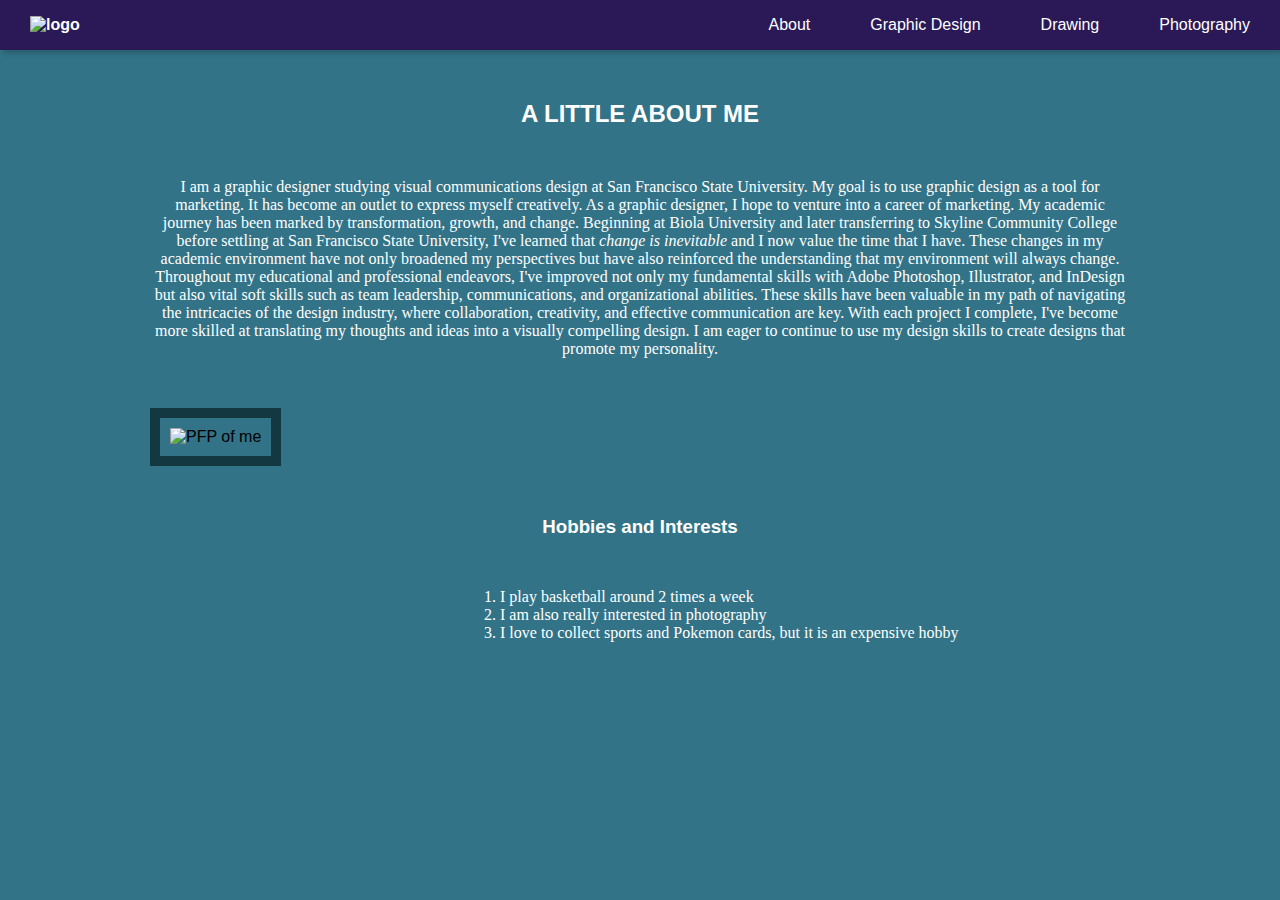
==== about_me.html @ e4381c1e "March 7 Updates" ====
<!DOCTYPE html>
<html lang="en">
<head>
    <meta charset="UTF-8">
    <meta name="viewport" content="width=device-width, initial-scale=1.0">
    <link rel="stylesheet" href="css/styles.css"> 
    <title>Austin's Project 1</title>
</head>
<body>
<header>
    <nav>
        <ul>
            <li><a class="logo" href="./index.html">
                <div>
                <img src="images/logo.png" alt="logo" class="AHLogo">
                </div></a>
            </li>
            <li><a href="./about_me.html">About</a></li>
            <li><a href="./graphic_design.html">Graphic Design</a></li>
            <li><a href="./drawing.html">Drawing</a></li>
            <li><a href="./photography.html">Photography</a></li>
        </ul>
    </nav>
</header>

<div>
    <h2>
       A LITTLE ABOUT ME
    </h2>
    </div>
    <div>
        <p class="IntroParagraph">
        I am a graphic designer studying visual communications design at San Francisco State University. My goal is to use graphic design as a tool for marketing. It has become an outlet to express myself creatively. As a graphic designer, I hope to venture into a career of marketing. My academic journey has been marked by transformation, growth, and change. Beginning at Biola University and later transferring to Skyline Community College before settling at San Francisco State University, I've learned that <em>change is inevitable</em> and I now value the time that I have. These changes in my academic environment have not only broadened my perspectives but have also reinforced the understanding that my environment will always change. Throughout my educational and professional endeavors, I've improved not only my fundamental skills with Adobe Photoshop, Illustrator, and InDesign but also vital soft skills such as team leadership, communications, and organizational abilities. These skills have been valuable in my path of navigating the intricacies of the design industry, where collaboration, creativity, and effective communication are key. With each project I complete, I've become more skilled at translating my thoughts and ideas into a visually compelling design. I am eager to continue to use my design skills to create designs that promote my personality.</p>
    </div>

<section>
    <img class="me" src="images/me.jpg" alt="PFP of me" height="500px" weight="500px">
</section>

<section>
    <h3> Hobbies and Interests</h3>
</section>

<section>
    <ol class="aboutlist">
        <li>I play basketball around 2 times a week</li>
        <li>I am also really interested in photography</li>
        <li>I love to collect sports and Pokemon cards, but it is an expensive hobby</li>
    </ol>
</section>

</body>
</html>
---- css/styles.css ----
*{
    margin: 0;
    padding: 0;
    
}

body{
    background-color:rgb(50, 115, 135);
    font-family:Arial, Helvetica, sans-serif;
}

#BG{
  background-image: url(/images/beach.jpg);
  background-size: 100% 150%;
}

/* NAV */
nav {
  background-color: rgb(42, 25, 86);
  box-shadow: 3px 3px 5px rgba(0, 0, 0, 0.2);
  position: sticky;
}
nav ul {
  width: 100%;
  list-style: none;
  display: flex;
  justify-content: flex-end;
  align-items: center;
}

nav li {
  height: 50px;
}
nav a {
  height: 100%;
  padding: 0 30px;
  text-decoration: none;
  display: flex;
  align-items: center;
  color: #ffffff;
}
.AHLogo{
  position: relative;
  width: 100px;
  height: 100px;
}

nav li #active{
  background-color:orange;
  color:red;
}

/* The code below styles the LOGO link */

nav li:first-child {
  margin-right: auto;
}
nav li:first-child a {
  color: #fff;
  font-weight: 800;
}

  
/* COLUMNS */
  .parent{
    min-height:200px;
  }
  .column1{
    grid-area: 1 / 1 / 3 / 4;
    margin-top: 25px;
    margin-right: 50px;
  }
  .column2{
    grid-area: 1 / 4 / 3 / 6;
    margin-top: 25px;
    margin-right: 25px;
    margin-left: 50px;
  }

/*IMAGE*/

/*Home Page Images*/

.container {
  display: flex;
  justify-content: space-around;
  align-items: center;
  height: 100vh;
}

.me{
  margin-left: 150px;
  border: solid;
  border-color:rgb(20, 56, 66);
  border-width: 10px;
  padding: 10px;
}

.england{
  max-width: 45%; 
  height: auto;
  object-position: 10% 10%;
  overflow: hidden;
  border: solid;
  padding: 10px;
  color: white;
}

.beach {
  max-width: 45%; 
  height: auto;
  object-position: 10% 10%;
  overflow: hidden;

  border: solid;
  padding: 10px;
  color: white;
}

.album{
    object-fit: cover;
    object-position: 80% 100%;
    float: right;
  }
.Book3{
    object-fit: cover;
    object-position: 50% 100%;
    float: right;
    margin-right: 50px;
    margin-left: 50px;
  }

  .drawingimgs{
    display: block;
  margin-left: auto;
  margin-right: auto;
  width: 50%;
  }

  .sidebysideimgs {
    display: flex;
  }
  
  .drawingimgs1 {
    flex: 33.33%;
    padding: 5px;
  }

  /* add later 
.Book2{
    object-fit: cover;
    object-position: 50% 25%;
    float: right;
    margin-top: 50px;
  } */

/* Text */

.Introduction{
    margin-bottom: 10px;
    margin-top: 275px;
    text-align: center;
    color: white;
    margin-left: 50px;
    margin-right: 50px;
    font-size: 100px;
    font-family: Georgia, 'Times New Roman', Times, serif
}

.GD{
  margin-bottom: 10px;
  margin-top: 100px;
  text-align: center;
  color: white;
  margin-left: 50px;
  margin-right: 50px;
  font-size: xx-large;
}

h2{
    text-align: center;
    margin: 50px;
    color: white;
    font-size:x-large;
}

.IntroParagraph{
  color: white;
  justify-content: center;
  text-align: center;
  margin-left: 150px;
  margin-right: 150px;
  margin-bottom: 50px;
  font-family:Georgia, 'Times New Roman', Times, serif

}

.DesignText1{
  color: white;
  padding: 10px;
  margin-left: 100px;
  margin-right: 100px;

}

.drawingtext{
  margin-bottom: 100px;
}

h3{
  color: white;
  justify-content: center;
  text-align: center;
  margin-left: 150px;
  margin-right: 150px;
  margin-bottom: 50px;
  margin-top: 50px;
}

.aboutlist{
  margin-left: 500px;
  margin-bottom: 100px;
  color: white;
  font-family:Georgia, 'Times New Roman', Times, serif
}
/* Miscellaneous */
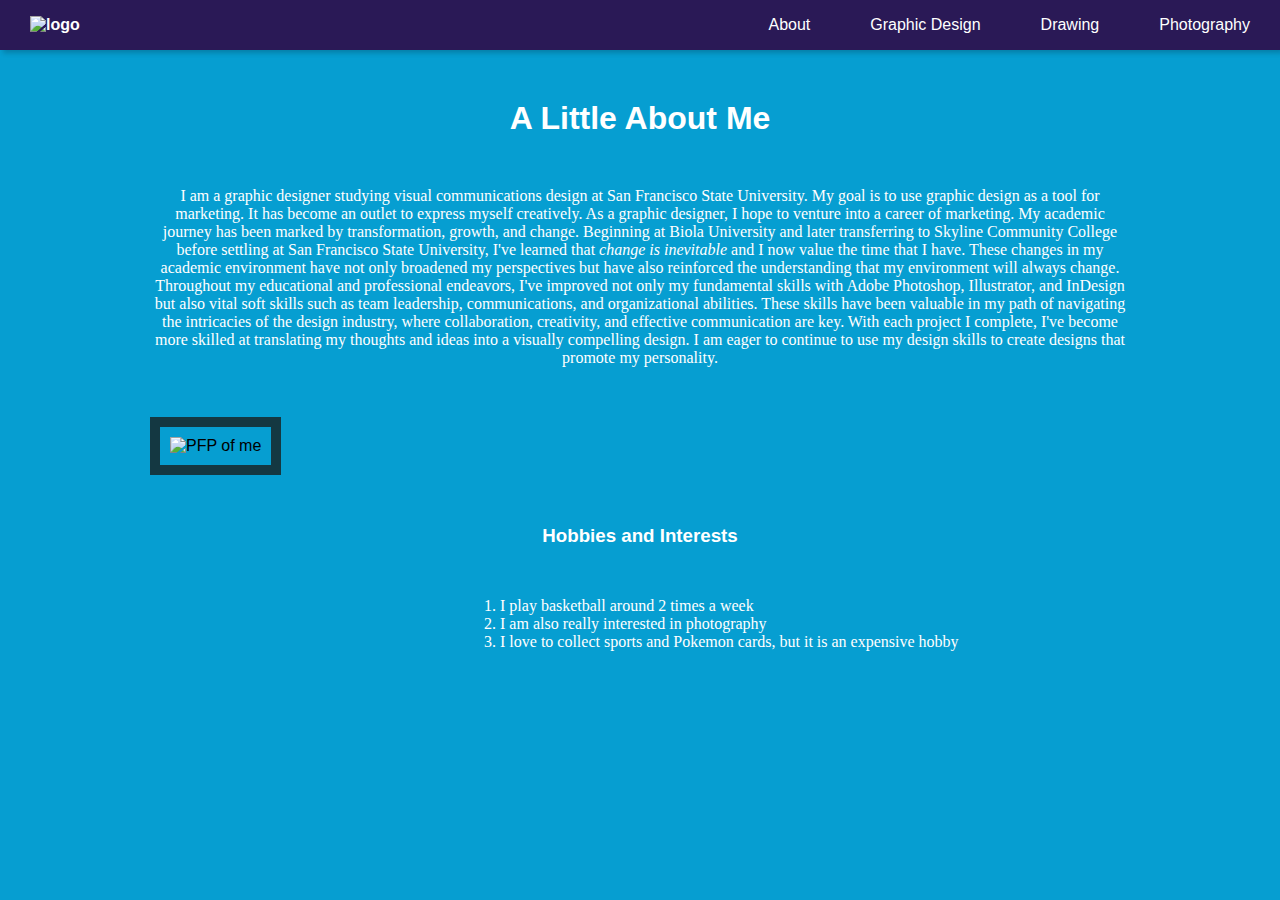
==== commit e8448686: "March 7 6:19" ====
--- a/about_me.html
+++ b/about_me.html
@@ -23,11 +23,10 @@
     </nav>
 </header>
 
-<div>
-    <h2>
-       A LITTLE ABOUT ME
-    </h2>
-    </div>
+    <h1>
+        A Little About Me
+    </h1>
+
     <div>
         <p class="IntroParagraph">
         I am a graphic designer studying visual communications design at San Francisco State University. My goal is to use graphic design as a tool for marketing. It has become an outlet to express myself creatively. As a graphic designer, I hope to venture into a career of marketing. My academic journey has been marked by transformation, growth, and change. Beginning at Biola University and later transferring to Skyline Community College before settling at San Francisco State University, I've learned that <em>change is inevitable</em> and I now value the time that I have. These changes in my academic environment have not only broadened my perspectives but have also reinforced the understanding that my environment will always change. Throughout my educational and professional endeavors, I've improved not only my fundamental skills with Adobe Photoshop, Illustrator, and InDesign but also vital soft skills such as team leadership, communications, and organizational abilities. These skills have been valuable in my path of navigating the intricacies of the design industry, where collaboration, creativity, and effective communication are key. With each project I complete, I've become more skilled at translating my thoughts and ideas into a visually compelling design. I am eager to continue to use my design skills to create designs that promote my personality.</p>
--- a/css/styles.css
+++ b/css/styles.css
@@ -1,17 +1,17 @@
 *{
     margin: 0;
     padding: 0;
-    
 }
 
 body{
-    background-color:rgb(50, 115, 135);
+    background-color:rgb(6, 158, 209);
     font-family:Arial, Helvetica, sans-serif;
 }
 
 #BG{
   background-image: url(/images/beach.jpg);
   background-size: 100% 150%;
+  background-repeat: no-repeat;
 }
 
 /* NAV */
@@ -96,27 +96,6 @@
   padding: 10px;
 }
 
-.england{
-  max-width: 45%; 
-  height: auto;
-  object-position: 10% 10%;
-  overflow: hidden;
-  border: solid;
-  padding: 10px;
-  color: white;
-}
-
-.beach {
-  max-width: 45%; 
-  height: auto;
-  object-position: 10% 10%;
-  overflow: hidden;
-
-  border: solid;
-  padding: 10px;
-  color: white;
-}
-
 .album{
     object-fit: cover;
     object-position: 80% 100%;
@@ -130,21 +109,20 @@
     margin-left: 50px;
   }
 
-  .drawingimgs{
-    display: block;
-  margin-left: auto;
-  margin-right: auto;
-  width: 50%;
-  }
-
-  .sidebysideimgs {
-    display: flex;
-  }
-  
-  .drawingimgs1 {
-    flex: 33.33%;
-    padding: 5px;
-  }
+.photographyimg{
+  margin-left: 35px;
+  margin-right: 20px;
+  margin-top: 25px; 
+}
+
+
+
+.drawingimgs1{
+  margin-top: 25px;
+  margin-left: 150px;
+  margin-right: 100px;
+}
+
 
   /* add later 
 .Book2{
@@ -167,13 +145,11 @@
     font-family: Georgia, 'Times New Roman', Times, serif
 }
 
-.GD{
-  margin-bottom: 10px;
-  margin-top: 100px;
-  text-align: center;
-  color: white;
-  margin-left: 50px;
-  margin-right: 50px;
+
+h1{
+  text-align: center;
+  margin: 50px;
+  color: white;
   font-size: xx-large;
 }
 
@@ -192,7 +168,6 @@
   margin-right: 150px;
   margin-bottom: 50px;
   font-family:Georgia, 'Times New Roman', Times, serif
-
 }
 
 .DesignText1{
@@ -200,13 +175,27 @@
   padding: 10px;
   margin-left: 100px;
   margin-right: 100px;
-
+  font-family:Georgia, 'Times New Roman', Times, serif
 }
 
 .drawingtext{
+  margin-left: 150px;
   margin-bottom: 100px;
-}
-
+  margin-right: 150px;
+  text-align: center;
+  color: white;
+  font-family:Georgia, 'Times New Roman', Times, serif
+}
+
+.photographytext{
+  margin-left: 100px;
+  margin-bottom: 100px;
+  margin-right: 100px;
+  margin-top: 50px;
+  text-align: center;
+  color: white;
+  font-family:Georgia, 'Times New Roman', Times, serif
+}
 h3{
   color: white;
   justify-content: center;
@@ -223,4 +212,6 @@
   color: white;
   font-family:Georgia, 'Times New Roman', Times, serif
 }
+
+/*ask about how to center the list*/
 /* Miscellaneous */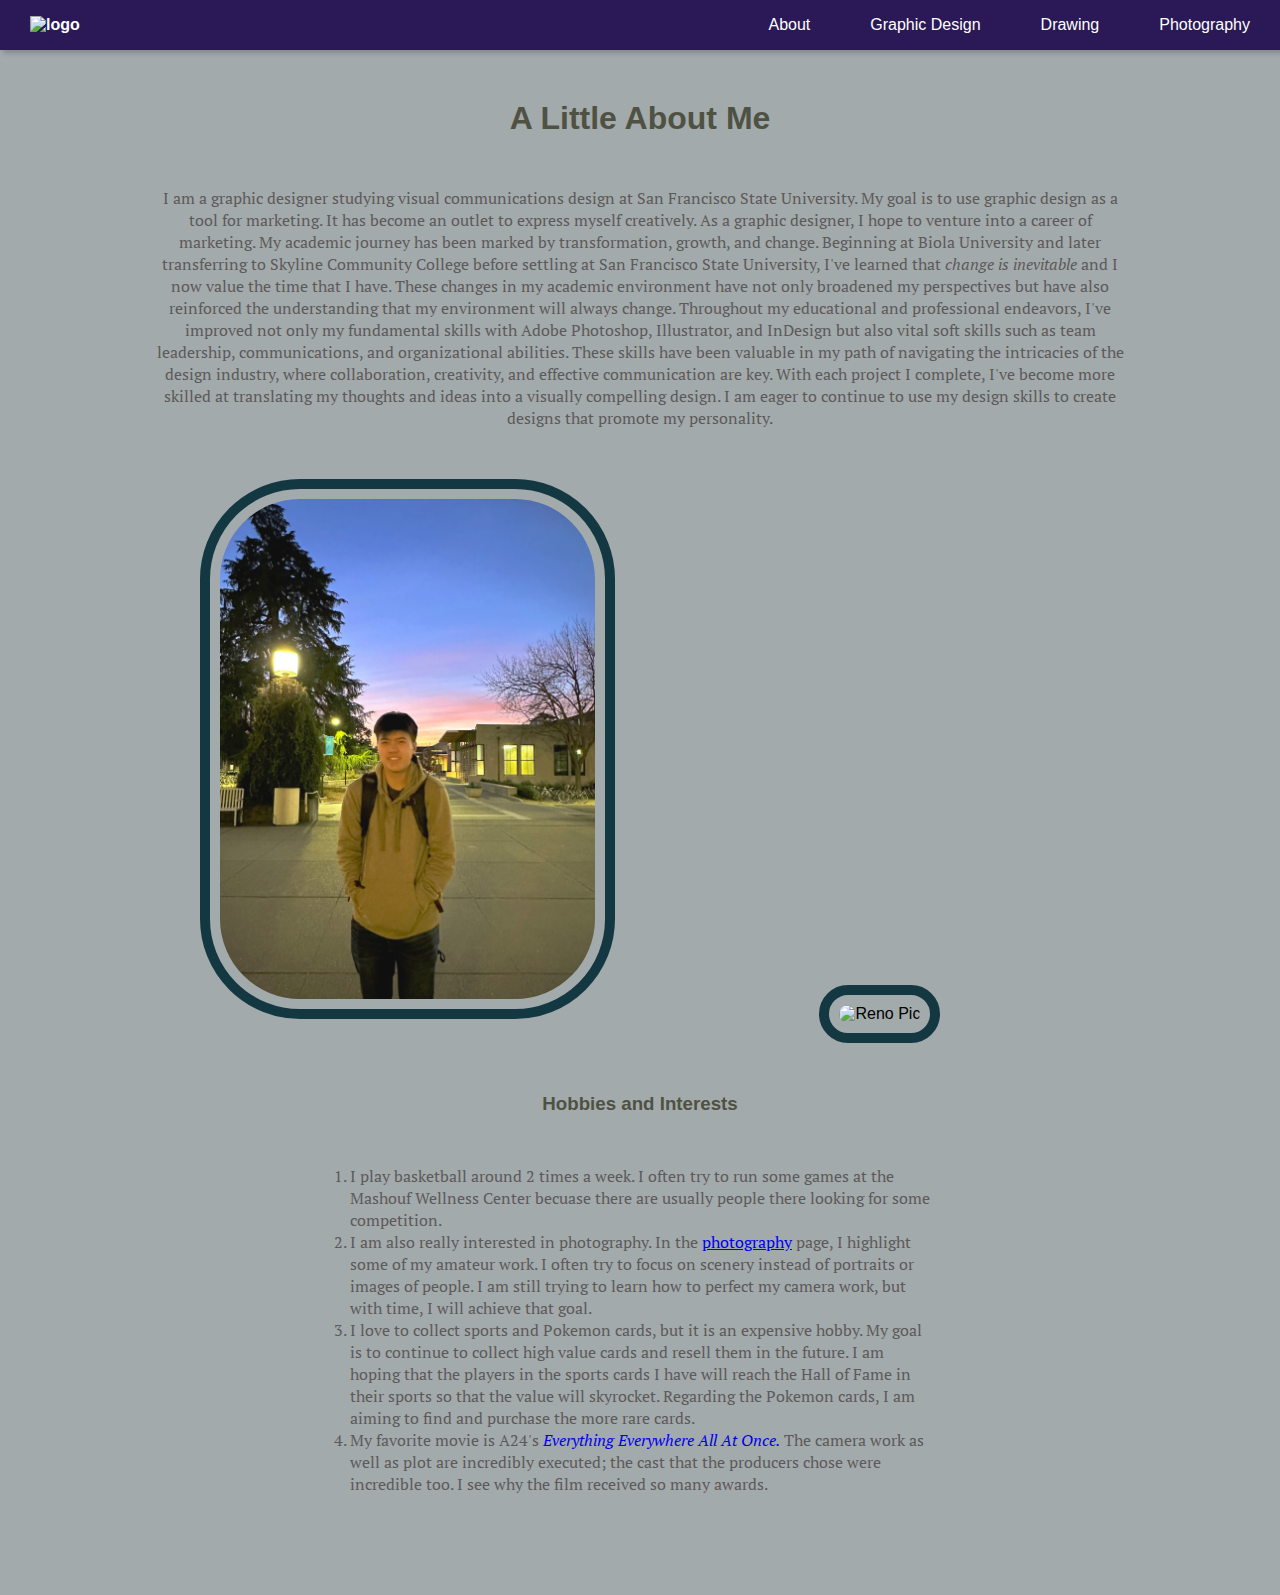
==== commit e035fc2a: "About and Graphic Design" ====
--- a/about_me.html
+++ b/about_me.html
@@ -5,8 +5,13 @@
     <meta name="viewport" content="width=device-width, initial-scale=1.0">
     <link rel="stylesheet" href="css/styles.css"> 
     <title>Austin's Project 1</title>
+    <link rel="preconnect" href="https://fonts.googleapis.com">
+    <link rel="preconnect" href="https://fonts.gstatic.com" crossorigin>
+    <link href="https://fonts.googleapis.com/css2?family=PT+Serif:ital,wght@0,400;0,700;1,400;1,700&display=swap" rel="stylesheet">
 </head>
 <body>
+
+<main>
 <header>
     <nav>
         <ul>
@@ -22,29 +27,34 @@
         </ul>
     </nav>
 </header>
+</main>
 
     <h1>
         A Little About Me
     </h1>
 
-    <div>
-        <p class="IntroParagraph">
+    <div class="IntroParagraph">
+        <p>
         I am a graphic designer studying visual communications design at San Francisco State University. My goal is to use graphic design as a tool for marketing. It has become an outlet to express myself creatively. As a graphic designer, I hope to venture into a career of marketing. My academic journey has been marked by transformation, growth, and change. Beginning at Biola University and later transferring to Skyline Community College before settling at San Francisco State University, I've learned that <em>change is inevitable</em> and I now value the time that I have. These changes in my academic environment have not only broadened my perspectives but have also reinforced the understanding that my environment will always change. Throughout my educational and professional endeavors, I've improved not only my fundamental skills with Adobe Photoshop, Illustrator, and InDesign but also vital soft skills such as team leadership, communications, and organizational abilities. These skills have been valuable in my path of navigating the intricacies of the design industry, where collaboration, creativity, and effective communication are key. With each project I complete, I've become more skilled at translating my thoughts and ideas into a visually compelling design. I am eager to continue to use my design skills to create designs that promote my personality.</p>
     </div>
 
 <section>
     <img class="me" src="images/me.jpg" alt="PFP of me" height="500px" weight="500px">
+    <img class="me" src="images/Snow.jpg" alt="Reno Pic" height="500px" weight="500px">
 </section>
 
 <section>
     <h3> Hobbies and Interests</h3>
 </section>
 
-<section>
-    <ol class="aboutlist">
-        <li>I play basketball around 2 times a week</li>
-        <li>I am also really interested in photography</li>
-        <li>I love to collect sports and Pokemon cards, but it is an expensive hobby</li>
+<section class="aboutlist">
+    <ol>
+        <li>I play basketball around 2 times a week. I often try to run some games at the Mashouf Wellness Center becuase there are usually people there looking for some competition. </li>
+        <li>I am also really interested in photography. In the <a href="./photography.html">photography</a> page, I highlight some of my amateur work. I often try to focus on scenery instead of portraits or images of people. I am still trying to learn how to perfect my camera work, but with time, I will achieve that goal.</li>
+        <li>I love to collect sports and Pokemon cards, but it is an expensive hobby. My goal is to continue to collect high value cards and resell them in the future. I am hoping that the players in the sports cards I have will reach the Hall of Fame in their sports so that the value will skyrocket. Regarding the Pokemon cards, I am aiming to find and purchase the more rare cards.</li>
+        <li>My favorite movie is A24's <a class="VidLink" href="https://youtu.be/wxN1T1uxQ2g?si=C900j75HzCtZErnw" target="_blank"><em>Everything Everywhere All At Once.</em></a>
+        </a>The camera work as well as plot are incredibly executed; the cast that the producers chose were incredible too. I see why the film received so many awards.
+        </li>
     </ol>
 </section>
 
--- a/css/styles.css
+++ b/css/styles.css
@@ -4,7 +4,7 @@
 }
 
 body{
-    background-color:rgb(6, 158, 209);
+    background-color:rgb(163, 170, 172);
     font-family:Arial, Helvetica, sans-serif;
 }
 
@@ -61,61 +61,143 @@
 }
 
   
-/* COLUMNS */
-  .parent{
-    min-height:200px;
-  }
-  .column1{
-    grid-area: 1 / 1 / 3 / 4;
-    margin-top: 25px;
-    margin-right: 50px;
-  }
-  .column2{
-    grid-area: 1 / 4 / 3 / 6;
-    margin-top: 25px;
-    margin-right: 25px;
-    margin-left: 50px;
-  }
+/* GD Columns */
+.parent {
+  display: grid;
+  grid-template-columns: repeat(2, 1fr);
+  gap: 0px;
+}
+
+.column1 {
+  margin-top: 25px;
+  margin-left: 50px;
+}
+
+.column2 {
+  margin-top: 25px;
+  margin-right: 50px;
+}
 
 /*IMAGE*/
 
-/*Home Page Images*/
-
-.container {
-  display: flex;
-  justify-content: space-around;
-  align-items: center;
-  height: 100vh;
+/*Home Page CSS*/
+.Introduction{
+  margin-bottom: 10px;
+  margin-top: 275px;
+  text-align: center;
+  color: white;
+  margin-left: 50px;
+  margin-right: 50px;
+  font-size: 100px;
+  font-family: Georgia, 'Times New Roman', Times, serif
+}
+
+
+/*About Me CSS*/
+
+.IntroParagraph{
+  color: rgb(93, 90, 90);
+  justify-content: center;
+  text-align: center;
+  margin-left: 150px;
+  margin-right: 150px;
+  margin-bottom: 50px;
+  font-family: "PT Serif", serif;
+  font-weight: 400;
+  font-style: normal;
 }
 
 .me{
-  margin-left: 150px;
+  margin-left: 200px;
   border: solid;
   border-color:rgb(20, 56, 66);
   border-width: 10px;
-  padding: 10px;
-}
+  border-radius: 10px;
+  padding: 10px;
+  border-radius: 100px;
+}
+
+.aboutlist{
+  margin-left: 350px;
+  margin-right: 350px;
+  margin-bottom: 100px;
+  color: rgb(93, 90, 90);
+  font-family: "PT Serif", serif;
+  font-weight: 400;
+  font-style: normal;
+}
+
+h3{
+  color: rgb(79, 82, 67);
+  justify-content: center;
+  text-align: center;
+  margin-left: 150px;
+  margin-right: 150px;
+  margin-bottom: 50px;
+  margin-top: 50px;
+}
+
+/*Graphic Design CSS*/
 
 .album{
-    object-fit: cover;
-    object-position: 80% 100%;
-    float: right;
-  }
+  object-fit: cover;
+  object-position: 80% 100%;
+  margin-left: 50px;
+  border-radius: 20px;
+  margin-bottom: 20px;
+}
 .Book3{
-    object-fit: cover;
-    object-position: 50% 100%;
-    float: right;
-    margin-right: 50px;
-    margin-left: 50px;
-  }
-
-.photographyimg{
-  margin-left: 35px;
-  margin-right: 20px;
-  margin-top: 25px; 
-}
-
-
+  object-fit: cover;
+  object-position: 50% 100%;
+  float: right;
+  border-radius: 20px;
+}
+
+.slice1{
+  object-fit: cover;
+  object-position: 80% 100%;
+  margin-bottom: 100px;
+  margin-right: 150px;  
+  border-radius: 20px;
+  padding: 10px;
+  margin-left: 50px;
+  border-radius: 20px;
+}
+
+.slicetrio{
+  margin-left: 0px;
+  padding: 10px;
+}
+
+.slicetrio1, .slicetrio2, .book2{
+  padding: 10px;
+  border-radius: 20px;
+}
+
+
+.DesignText1{
+  color: rgb(93, 90, 90);
+  padding: 10px;
+  margin-left: 50px;
+  margin-right: 100px;
+}
+
+.DesignText2{
+  color: rgb(93, 90, 90);
+  padding: 10px;
+  margin-left: 50px;
+  margin-right: 100px;
+}
+
+h2{
+  text-align: center;
+  padding-bottom: 25px;
+  color: rgb(79, 82, 67);
+  font-size:x-large;
+}
+
+
+/*Drawing CSS*/
 
 .drawingimgs1{
   margin-top: 25px;
@@ -123,95 +205,72 @@
   margin-right: 100px;
 }
 
-
-  /* add later 
-.Book2{
-    object-fit: cover;
-    object-position: 50% 25%;
-    float: right;
-    margin-top: 50px;
-  } */
-
-/* Text */
-
-.Introduction{
-    margin-bottom: 10px;
-    margin-top: 275px;
-    text-align: center;
-    color: white;
-    margin-left: 50px;
-    margin-right: 50px;
-    font-size: 100px;
-    font-family: Georgia, 'Times New Roman', Times, serif
-}
-
-
-h1{
-  text-align: center;
-  margin: 50px;
-  color: white;
-  font-size: xx-large;
-}
-
-h2{
-    text-align: center;
-    margin: 50px;
-    color: white;
-    font-size:x-large;
-}
-
-.IntroParagraph{
-  color: white;
-  justify-content: center;
-  text-align: center;
-  margin-left: 150px;
-  margin-right: 150px;
-  margin-bottom: 50px;
-  font-family:Georgia, 'Times New Roman', Times, serif
-}
-
-.DesignText1{
-  color: white;
-  padding: 10px;
-  margin-left: 100px;
-  margin-right: 100px;
-  font-family:Georgia, 'Times New Roman', Times, serif
-}
-
 .drawingtext{
   margin-left: 150px;
   margin-bottom: 100px;
   margin-right: 150px;
   text-align: center;
-  color: white;
-  font-family:Georgia, 'Times New Roman', Times, serif
-}
-
+  color: rgb(93, 90, 90);
+}
+
+.drawingtext2{
+  margin-left: 150px;
+  margin-bottom: 100px;
+  margin-right: 150px;
+  text-align: center;
+  color: rgb(93, 90, 90);
+}
+
+/*Photography CSS*/
+
+.photographyimg{
+  margin-left: 40px;
+  margin-top: 25px; 
+}
 .photographytext{
   margin-left: 100px;
   margin-bottom: 100px;
   margin-right: 100px;
   margin-top: 50px;
   text-align: center;
-  color: white;
-  font-family:Georgia, 'Times New Roman', Times, serif
-}
-h3{
-  color: white;
-  justify-content: center;
-  text-align: center;
-  margin-left: 150px;
-  margin-right: 150px;
-  margin-bottom: 50px;
-  margin-top: 50px;
-}
-
-.aboutlist{
-  margin-left: 500px;
-  margin-bottom: 100px;
-  color: white;
-  font-family:Georgia, 'Times New Roman', Times, serif
-}
-
-/*ask about how to center the list*/
-/* Miscellaneous */+  color: rgb(93, 90, 90);
+}
+
+/* CSS ON ALL PAGES */
+h1{
+  text-align: center;
+  margin: 50px;
+  color: rgb(79, 82, 67);
+  font-size: xx-large;
+}
+
+
+/* Miscellaneous */
+
+.VidLink{
+  text-decoration: none;
+}
+
+.pt-serif-regular {
+  font-family: "PT Serif", serif;
+  font-weight: 400;
+  font-style: normal;
+}
+
+.pt-serif-bold {
+  font-family: "PT Serif", serif;
+  font-weight: 700;
+  font-style: normal;
+}
+
+.pt-serif-regular-italic {
+  font-family: "PT Serif", serif;
+  font-weight: 400;
+  font-style: italic;
+}
+
+.pt-serif-bold-italic {
+  font-family: "PT Serif", serif;
+  font-weight: 700;
+  font-style: italic;
+}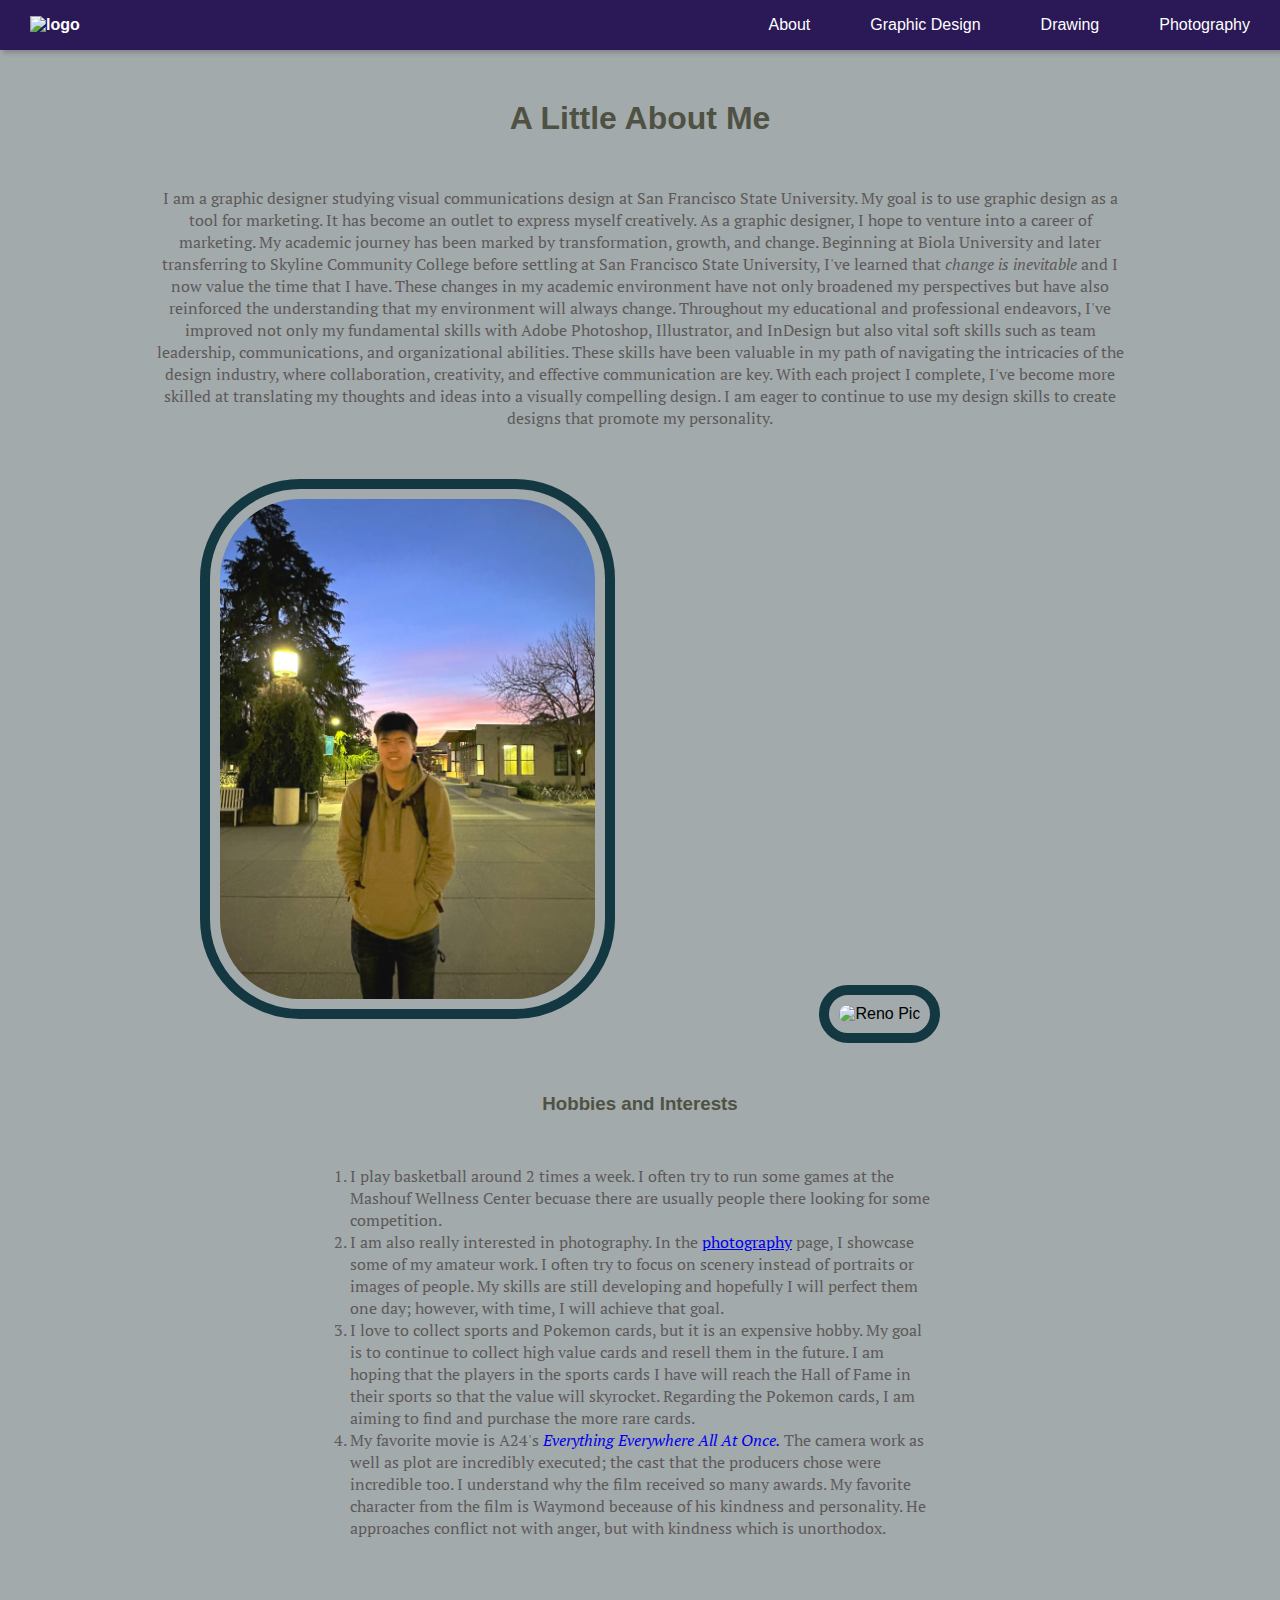
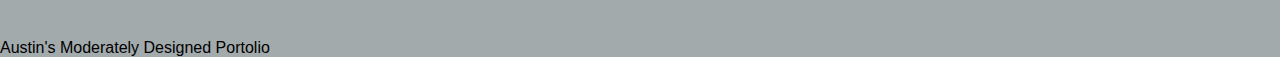
==== commit c725af5c: "Touch ups" ====
--- a/about_me.html
+++ b/about_me.html
@@ -29,14 +29,15 @@
 </header>
 </main>
 
+<section>
     <h1>
         A Little About Me
     </h1>
+</section>
 
-    <div class="IntroParagraph">
-        <p>
-        I am a graphic designer studying visual communications design at San Francisco State University. My goal is to use graphic design as a tool for marketing. It has become an outlet to express myself creatively. As a graphic designer, I hope to venture into a career of marketing. My academic journey has been marked by transformation, growth, and change. Beginning at Biola University and later transferring to Skyline Community College before settling at San Francisco State University, I've learned that <em>change is inevitable</em> and I now value the time that I have. These changes in my academic environment have not only broadened my perspectives but have also reinforced the understanding that my environment will always change. Throughout my educational and professional endeavors, I've improved not only my fundamental skills with Adobe Photoshop, Illustrator, and InDesign but also vital soft skills such as team leadership, communications, and organizational abilities. These skills have been valuable in my path of navigating the intricacies of the design industry, where collaboration, creativity, and effective communication are key. With each project I complete, I've become more skilled at translating my thoughts and ideas into a visually compelling design. I am eager to continue to use my design skills to create designs that promote my personality.</p>
-    </div>
+<div class="IntroParagraph">
+    <p>I am a graphic designer studying visual communications design at San Francisco State University. My goal is to use graphic design as a tool for marketing. It has become an outlet to express myself creatively. As a graphic designer, I hope to venture into a career of marketing. My academic journey has been marked by transformation, growth, and change. Beginning at Biola University and later transferring to Skyline Community College before settling at San Francisco State University, I've learned that <em>change is inevitable</em> and I now value the time that I have. These changes in my academic environment have not only broadened my perspectives but have also reinforced the understanding that my environment will always change. Throughout my educational and professional endeavors, I've improved not only my fundamental skills with Adobe Photoshop, Illustrator, and InDesign but also vital soft skills such as team leadership, communications, and organizational abilities. These skills have been valuable in my path of navigating the intricacies of the design industry, where collaboration, creativity, and effective communication are key. With each project I complete, I've become more skilled at translating my thoughts and ideas into a visually compelling design. I am eager to continue to use my design skills to create designs that promote my personality.</p>
+</div>
 
 <section>
     <img class="me" src="images/me.jpg" alt="PFP of me" height="500px" weight="500px">
@@ -50,13 +51,19 @@
 <section class="aboutlist">
     <ol>
         <li>I play basketball around 2 times a week. I often try to run some games at the Mashouf Wellness Center becuase there are usually people there looking for some competition. </li>
-        <li>I am also really interested in photography. In the <a href="./photography.html">photography</a> page, I highlight some of my amateur work. I often try to focus on scenery instead of portraits or images of people. I am still trying to learn how to perfect my camera work, but with time, I will achieve that goal.</li>
+        <li>I am also really interested in photography. In the <a href="./photography.html">photography</a> page, I showcase some of my amateur work. I often try to focus on scenery instead of portraits or images of people. My skills are still developing and hopefully I will perfect them one day; however, with time, I will achieve that goal.</li>
         <li>I love to collect sports and Pokemon cards, but it is an expensive hobby. My goal is to continue to collect high value cards and resell them in the future. I am hoping that the players in the sports cards I have will reach the Hall of Fame in their sports so that the value will skyrocket. Regarding the Pokemon cards, I am aiming to find and purchase the more rare cards.</li>
         <li>My favorite movie is A24's <a class="VidLink" href="https://youtu.be/wxN1T1uxQ2g?si=C900j75HzCtZErnw" target="_blank"><em>Everything Everywhere All At Once.</em></a>
-        </a>The camera work as well as plot are incredibly executed; the cast that the producers chose were incredible too. I see why the film received so many awards.
+        </a>The camera work as well as plot are incredibly executed; the cast that the producers chose were incredible too. I understand why the film received so many awards. My favorite character from the film is Waymond beceause of his kindness and personality. He approaches conflict not with anger, but with kindness which is unorthodox.
         </li>
     </ol>
 </section>
 
+<section>
+    <footer>
+        Austin's Moderately Designed Portolio
+    </footer>
+</section>
+
 </body>
 </html>--- a/css/styles.css
+++ b/css/styles.css
@@ -50,8 +50,6 @@
   color:red;
 }
 
-/* The code below styles the LOGO link */
-
 nav li:first-child {
   margin-right: auto;
 }
@@ -76,9 +74,45 @@
 .column2 {
   margin-top: 25px;
   margin-right: 50px;
-}
-
-/*IMAGE*/
+  margin-bottom: 25px;
+}
+
+/*Drawing Columns*/
+.drawingparent {
+  display: grid;
+  grid-template-columns: repeat(2, 1fr);
+  gap: 0px;
+}
+
+.drawingcolumn1 {
+  margin-top: 25px;
+  margin-left: 50px;
+}
+
+.drawingcolumn2 {
+  margin-top: 25px;
+  margin-right: 50px;
+  margin-bottom: 25px;
+}
+
+/*Photography Columns*/
+
+.photographycontainer{
+  display: grid;
+  grid-template-columns: repeat(2, 1fr);
+  gap: 0px;
+}
+
+.photographycolumn1 {
+  margin-top: 25px;
+  margin-left: 50px;
+}
+
+.photographycolumn2 {
+  margin-top: 25px;
+  margin-right: 50px;
+  margin-bottom: 25px;
+}
 
 /*Home Page CSS*/
 .Introduction{
@@ -91,7 +125,6 @@
   font-size: 100px;
   font-family: Georgia, 'Times New Roman', Times, serif
 }
-
 
 /*About Me CSS*/
 
@@ -127,6 +160,10 @@
   font-style: normal;
 }
 
+.VidLink{
+  text-decoration: none;
+}
+
 h3{
   color: rgb(79, 82, 67);
   justify-content: center;
@@ -156,12 +193,16 @@
 .slice1{
   object-fit: cover;
   object-position: 80% 100%;
-  margin-bottom: 100px;
-  margin-right: 150px;  
-  border-radius: 20px;
-  padding: 10px;
-  margin-left: 50px;
-  border-radius: 20px;
+  border-radius: 20px;
+  margin-left: 25px;
+}
+
+.slice2{
+  object-fit: cover;
+  object-position: 80% 100%;
+  border-radius: 20px;
+  float: right;
+  margin-right: 20px;
 }
 
 .slicetrio{
@@ -169,7 +210,7 @@
   padding: 10px;
 }
 
-.slicetrio1, .slicetrio2, .book2{
+.logoblack, .slicetrio2, .book2{
   padding: 10px;
   border-radius: 20px;
 }
@@ -196,22 +237,11 @@
   font-size:x-large;
 }
 
+#otherdesigns{
+  margin-top: 50px;
+}
 
 /*Drawing CSS*/
-
-.drawingimgs1{
-  margin-top: 25px;
-  margin-left: 150px;
-  margin-right: 100px;
-}
-
-.drawingtext{
-  margin-left: 150px;
-  margin-bottom: 100px;
-  margin-right: 150px;
-  text-align: center;
-  color: rgb(93, 90, 90);
-}
 
 .drawingtext2{
   margin-left: 150px;
@@ -221,19 +251,94 @@
   color: rgb(93, 90, 90);
 }
 
+.drawing1{
+object-fit: cover;
+object-position: 25% 50%;
+border-radius: 20px;
+margin-right: 10px;
+}
+
+.drawing2{
+  object-fit: cover;
+  object-position: 80% 100%;
+  border-radius: 20px;
+}
+.drawing3{
+  object-fit: cover;
+  object-position: 25% 50%;
+  border-radius: 20px;
+  margin-right: 10px;
+}
+
+.drawing4{
+  object-fit: cover;
+  object-position: 80% 100%;
+  border-radius: 20px;
+}
+
+#otherdrawings{
+    margin-top: 50px;
+}
+
+.slicetrio{
+  margin-left: 0px;
+  padding: 10px;
+}
+
+.stilllife2, .sketch, .tree{
+  padding: 10px;
+  border-radius: 20px;
+}
+
 /*Photography CSS*/
 
-.photographyimg{
-  margin-left: 40px;
-  margin-top: 25px; 
-}
-.photographytext{
-  margin-left: 100px;
-  margin-bottom: 100px;
+.photographytext1{
+  color: rgb(93, 90, 90);
+  padding: 10px;
+  margin-left: 50px;
   margin-right: 100px;
-  margin-top: 50px;
-  text-align: center;
-  color: rgb(93, 90, 90);
+  margin-bottom: 75px;
+}
+
+.photographytrio{
+  display: flex;
+  justify-content: center; 
+  align-items: center; 
+  margin-bottom: 50px;
+}
+
+.photographytrio img{
+  padding: 10px;
+  border-radius: 20px;
+}
+
+.photographytrio3 {
+  display: flex;
+  justify-content: center; 
+  align-items: center;
+  margin-bottom: 50px;
+}
+
+.photographytrio3 img {
+  padding: 0px;
+  border-radius: 10px;
+  max-height: 400px;
+  margin: 0 10px;
+}
+
+.milebeach{
+  object-fit: cover;
+  object-position: 25% 15%;
+  border-radius: 20px;
+  margin-left: 25px;
+}
+
+.goldenbridge{
+  object-fit: cover;
+  object-position: 10% 100%;
+  border-radius: 20px;
+  float: left;
+  margin-right: 20px;
 }
 
 /* CSS ON ALL PAGES */
@@ -247,10 +352,6 @@
 
 /* Miscellaneous */
 
-.VidLink{
-  text-decoration: none;
-}
-
 .pt-serif-regular {
   font-family: "PT Serif", serif;
   font-weight: 400;
